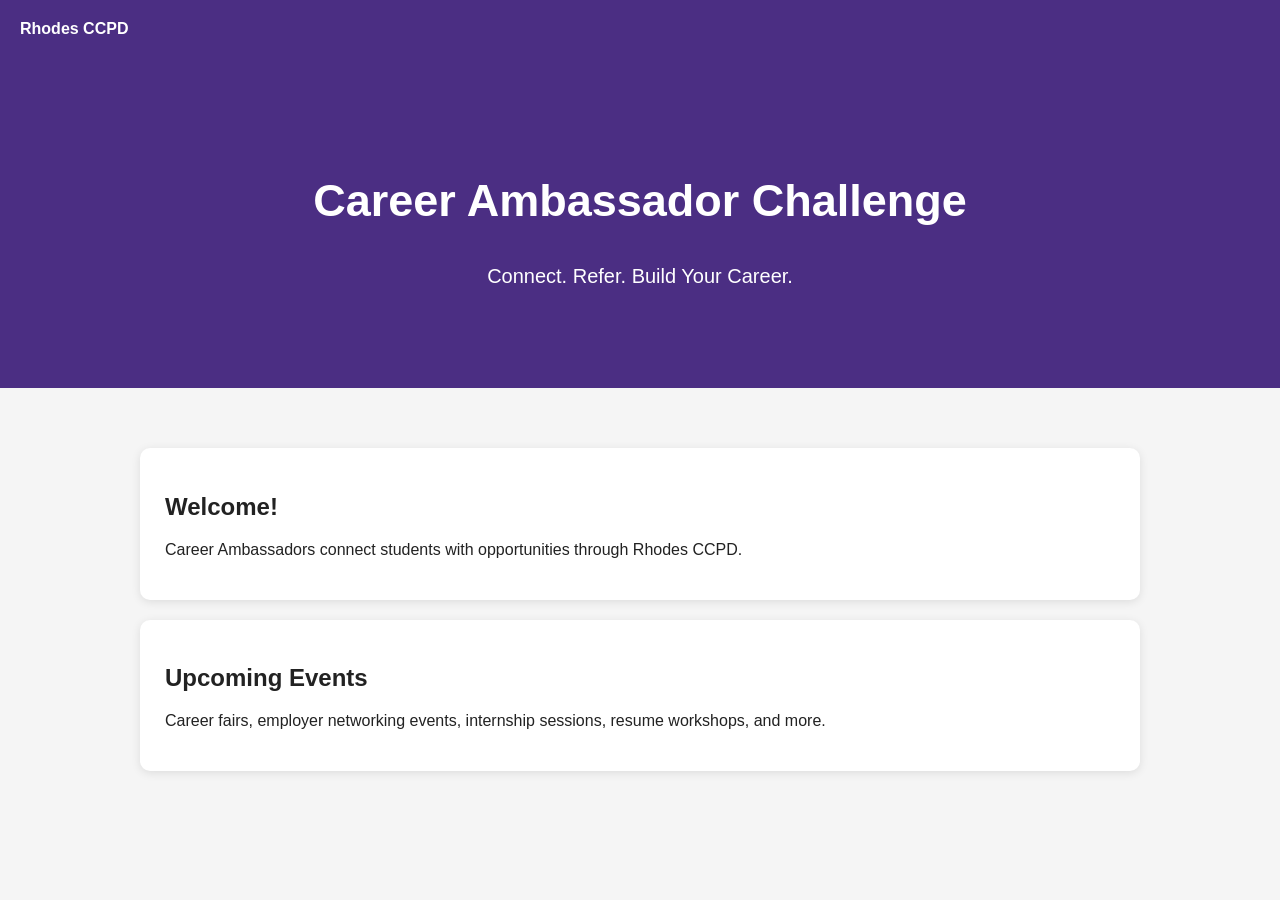
==== index.html @ 489594c4 "Add files via upload" ====
<!DOCTYPE html>

<html>

<head>

    <title>Rhodes CCPD Career Ambassador Challenge</title>

    <link rel="stylesheet" href="style.css">

</head>


<body>


<header>

    <strong>Rhodes CCPD</strong>

</header>


<section class="hero">

    <h1>
        Career Ambassador Challenge
    </h1>

    <p>
        Connect. Refer. Build Your Career.
    </p>

</section>


<section class="container">

    <div class="card">

        <h2>
            Welcome!
        </h2>

        <p>
            Career Ambassadors connect students
            with opportunities through Rhodes CCPD.
        </p>

    </div>


    <div class="card">

        <h2>
            Upcoming Events
        </h2>

        <p>
            Career fairs, employer networking events,
            internship sessions, resume workshops,
            and more.
        </p>

    </div>


</section>


</body>

</html>
---- style.css ----
body {

    margin: 0;

    font-family: Arial, sans-serif;

    background-color: #f5f5f5;

    color: #222;

}


header {

    background-color: #4b2e83;

    color: white;

    padding: 20px;

}


.hero {

    background-color: #4b2e83;

    color: white;

    text-align: center;

    padding: 80px 20px;

}


.hero h1 {

    font-size: 45px;

}


.hero p {

    font-size: 20px;

}


.container {

    max-width: 1000px;

    margin: auto;

    padding: 40px 20px;

}


.card {

    background: white;

    padding: 25px;

    margin: 20px 0;

    border-radius: 10px;

    box-shadow: 0 2px 10px rgba(0,0,0,0.1);

}


button {

    background-color: #4b2e83;

    color: white;

    border: none;

    padding: 12px 20px;

    border-radius: 5px;

    cursor: pointer;

}
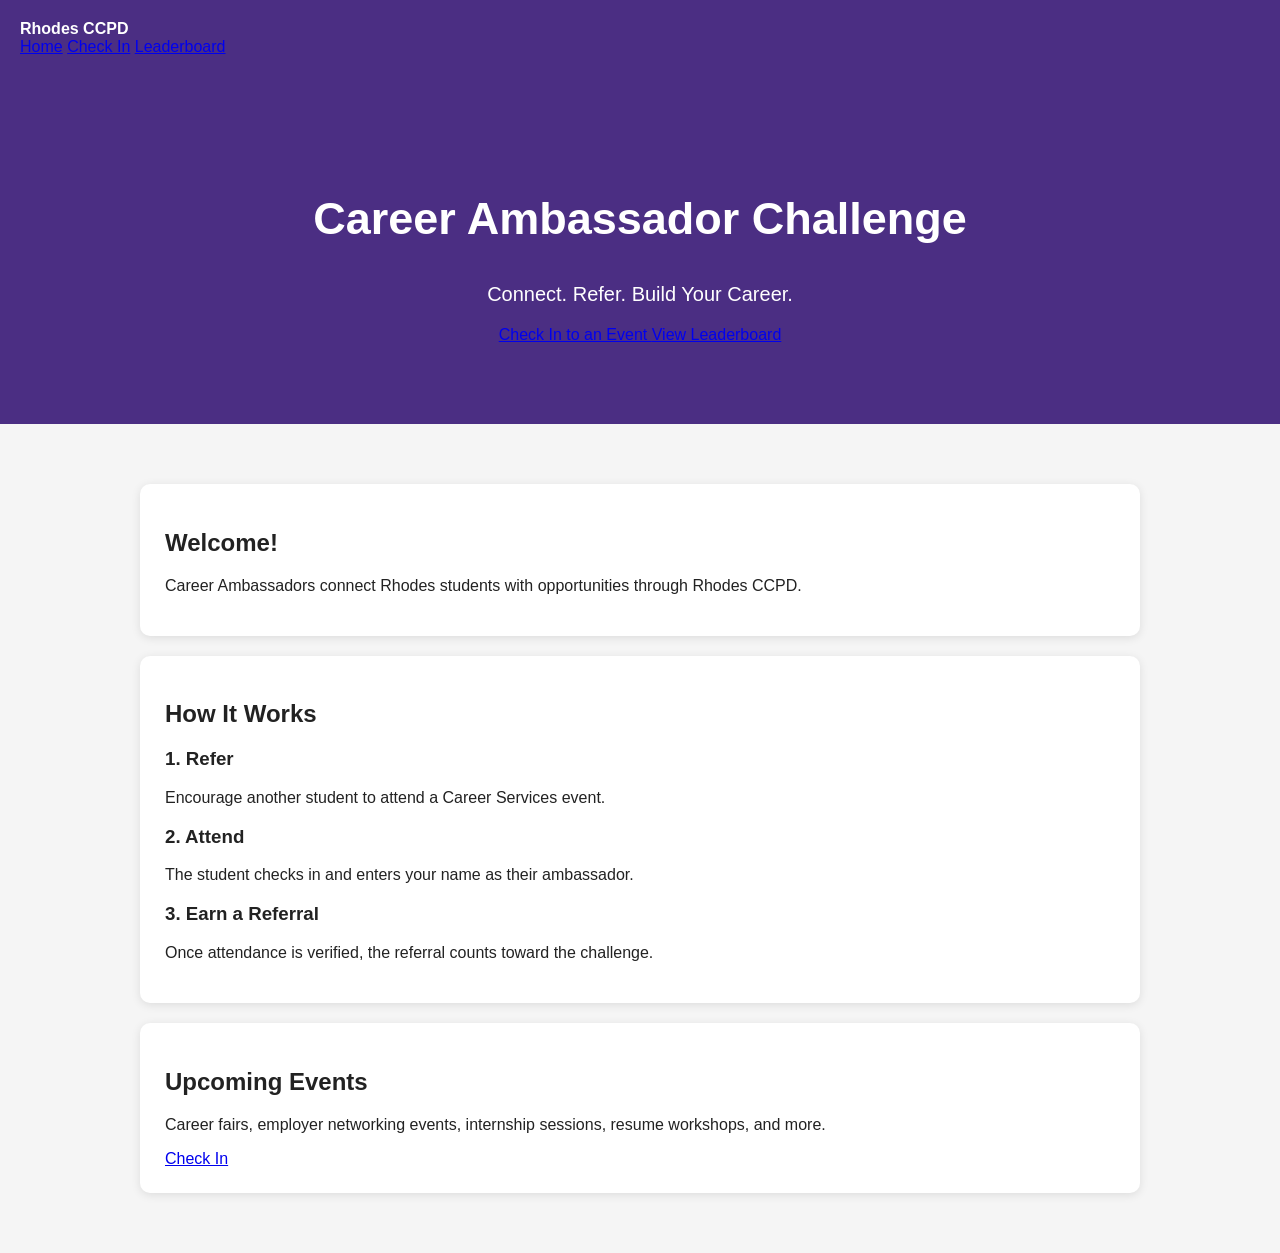
==== commit 84bae1c6: "Update index.html" ====
--- a/index.html
+++ b/index.html
@@ -1,35 +1,43 @@
 <!DOCTYPE html>
-
 <html>
 
 <head>
-
-    <title>Rhodes CCPD Career Ambassador Challenge</title>
-
+    <title>Career Ambassador Challenge | Rhodes CCPD</title>
     <link rel="stylesheet" href="style.css">
-
 </head>
-
 
 <body>
 
-
 <header>
-
     <strong>Rhodes CCPD</strong>
 
+    <nav>
+        <a href="index.html">Home</a>
+        <a href="checkin.html">Check In</a>
+        <a href="leaderboard.html">Leaderboard</a>
+    </nav>
 </header>
 
 
 <section class="hero">
 
-    <h1>
-        Career Ambassador Challenge
-    </h1>
+    <h1>Career Ambassador Challenge</h1>
 
     <p>
         Connect. Refer. Build Your Career.
     </p>
+
+    <div class="hero-buttons">
+
+        <a href="checkin.html" class="button">
+            Check In to an Event
+        </a>
+
+        <a href="leaderboard.html" class="button secondary">
+            View Leaderboard
+        </a>
+
+    </div>
 
 </section>
 
@@ -38,12 +46,10 @@
 
     <div class="card">
 
-        <h2>
-            Welcome!
-        </h2>
+        <h2>Welcome!</h2>
 
         <p>
-            Career Ambassadors connect students
+            Career Ambassadors connect Rhodes students
             with opportunities through Rhodes CCPD.
         </p>
 
@@ -52,22 +58,56 @@
 
     <div class="card">
 
-        <h2>
-            Upcoming Events
-        </h2>
+        <h2>How It Works</h2>
 
-        <p>
-            Career fairs, employer networking events,
-            internship sessions, resume workshops,
-            and more.
-        </p>
+        <div class="steps">
+
+            <div>
+                <h3>1. Refer</h3>
+                <p>
+                    Encourage another student to attend
+                    a Career Services event.
+                </p>
+            </div>
+
+            <div>
+                <h3>2. Attend</h3>
+                <p>
+                    The student checks in and enters
+                    your name as their ambassador.
+                </p>
+            </div>
+
+            <div>
+                <h3>3. Earn a Referral</h3>
+                <p>
+                    Once attendance is verified,
+                    the referral counts toward the challenge.
+                </p>
+            </div>
+
+        </div>
 
     </div>
 
 
+    <div class="card">
+
+        <h2>Upcoming Events</h2>
+
+        <p>
+            Career fairs, employer networking events,
+            internship sessions, resume workshops, and more.
+        </p>
+
+        <a href="checkin.html" class="button">
+            Check In
+        </a>
+
+    </div>
+
 </section>
-
 
 </body>
 
-</html>+</html>
